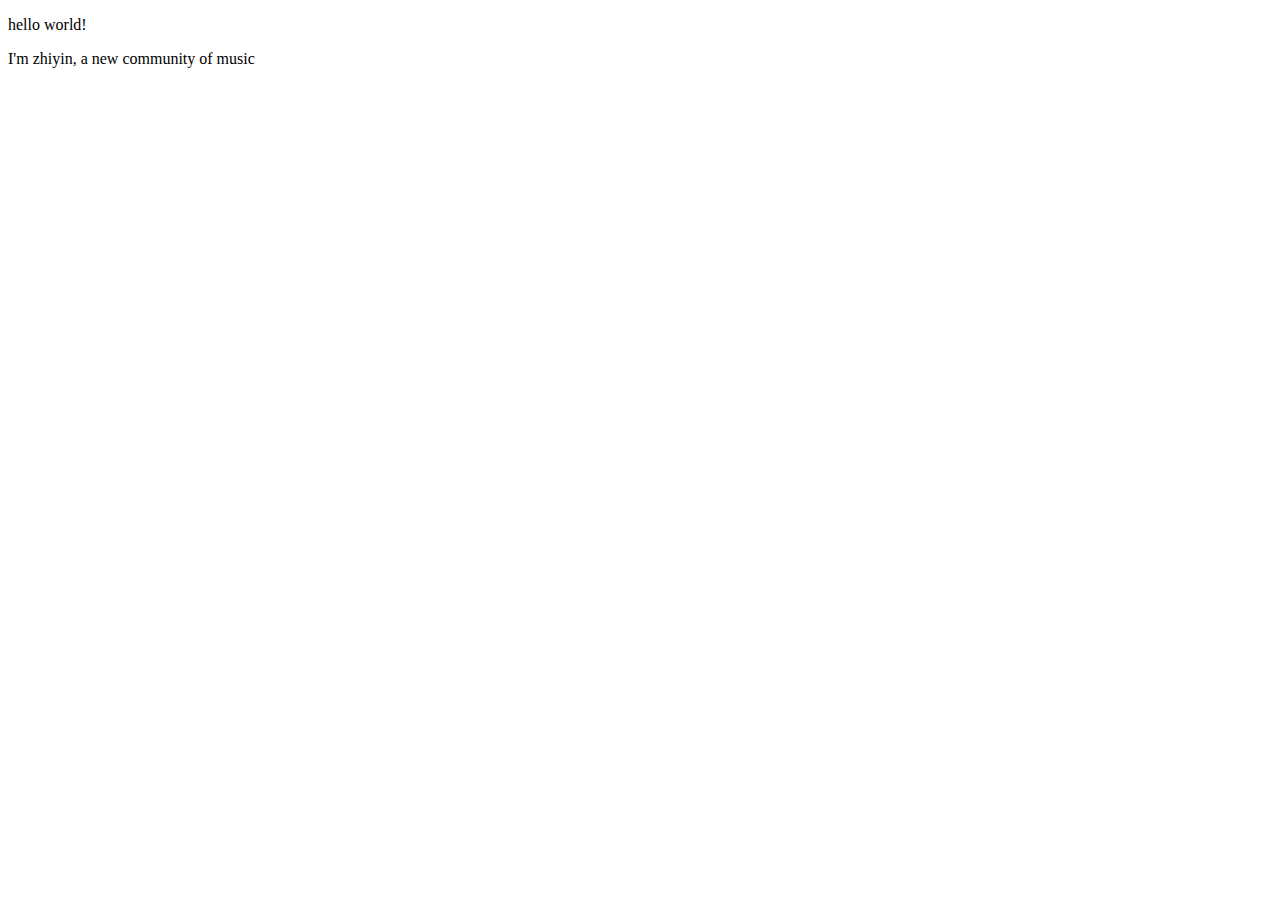
==== index.html @ a1e0e726 "Create index.html" ====
<!DOCTYPE html>
<html lang="en">
<head>
	<meta charset="UTF-8">
	<meta name="viewport" content="width=device-width, initial-scale=1.0">
	<title>Document</title>
</head>
<body>
	<div>
		<p>hello world!</p>
		<p>I'm zhiyin, a new community of music</p>
	</div>
</body>
</html>
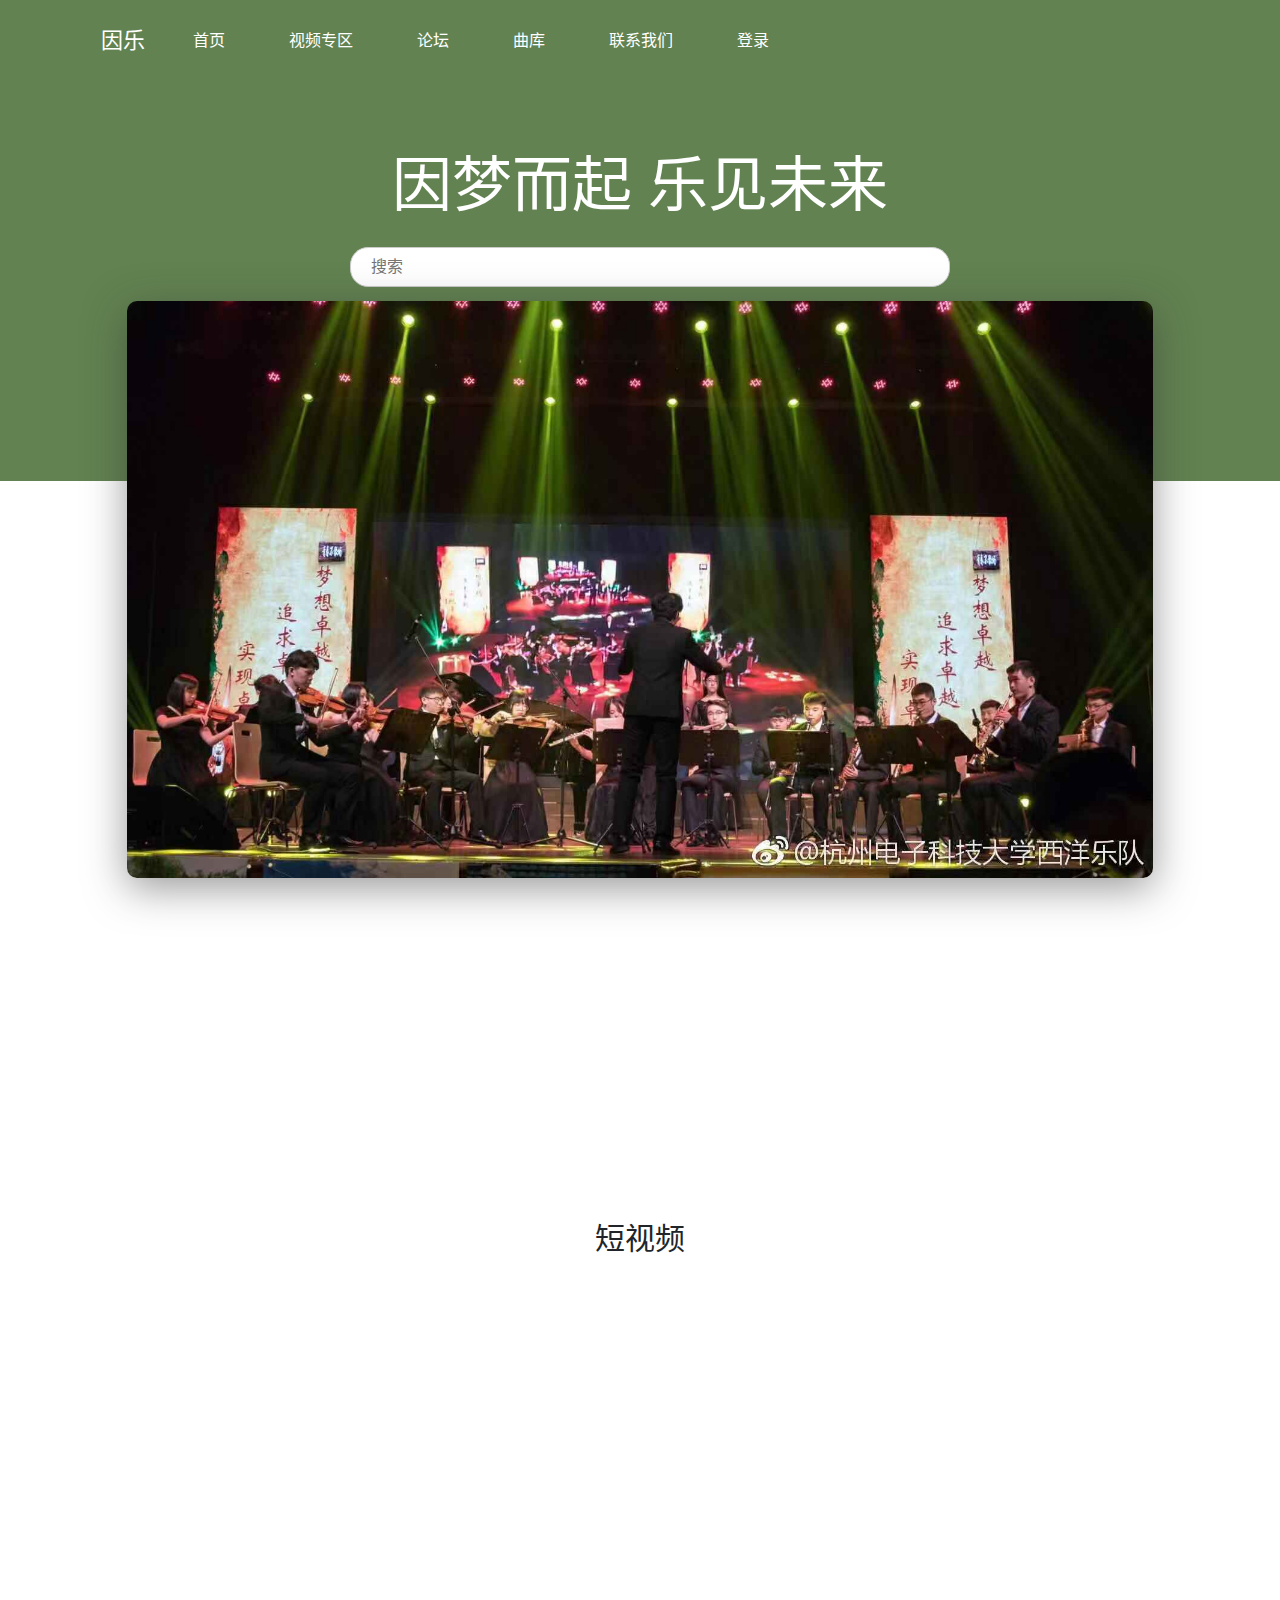
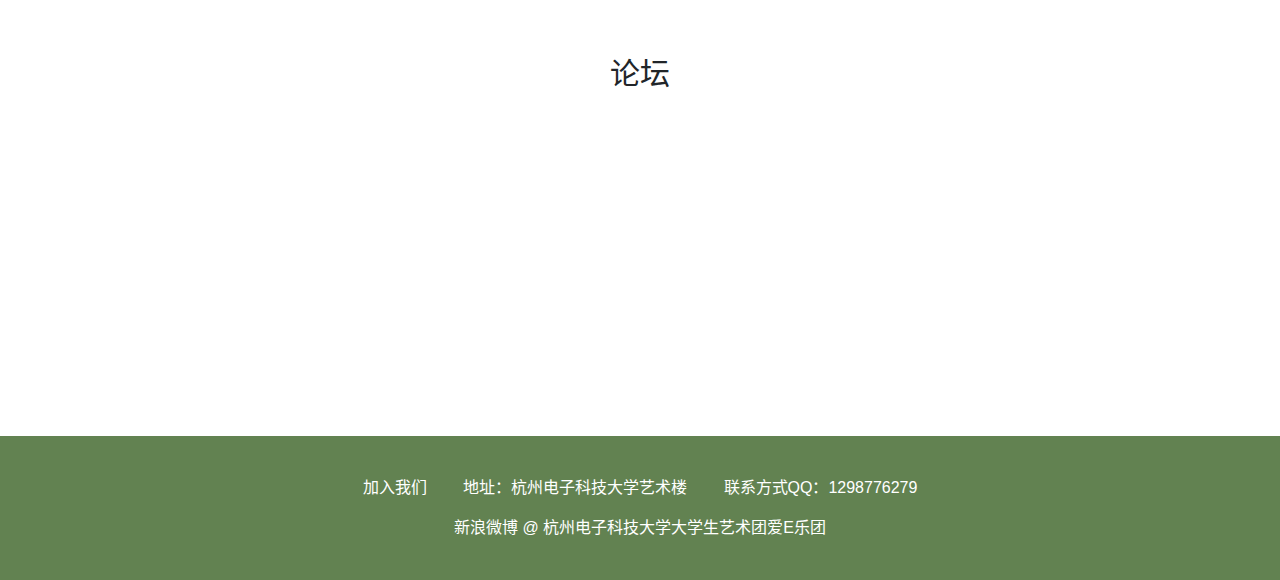
==== commit 8437c6c8: "Update index.html" ====
--- a/index.html
+++ b/index.html
@@ -1,14 +1,286 @@
 <!DOCTYPE html>
-<html lang="en">
+<html lang="zh-CN">
 <head>
-	<meta charset="UTF-8">
-	<meta name="viewport" content="width=device-width, initial-scale=1.0">
-	<title>Document</title>
+    <meta charset="utf-8">
+    <meta http-equiv="X-UA-Compatible" content="IE=edge">
+    <meta name="viewport" content="width=device-width, initial-scale=1">
+    <title>因乐</title>
+    <link href="bootstrap/css/bootstrap.min.css" rel="stylesheet">
+    <link href="css/bl-css.css" rel="stylesheet">
+    <link href="font-awesome/css/font-awesome.min.css" rel="stylesheet">
+    <link href="aos/dist/aos.css" rel="stylesheet">
 </head>
 <body>
-	<div>
-		<p>hello world!</p>
-		<p>I'm zhiyin, a new community of music</p>
-	</div>
+    <div class="bl-header container-fluid">
+        <div class="container">
+            <nav class="navbar navbar-expand-lg navbar-dark bl-nav">
+                <a class="nav-prand" href="index.html">因乐</a>
+                <button class="navbar-toggler" type="button" data-toggle="collapse" data-target="#navbarSupportedContent" aria-controls="navbarSupportedContent" aria-expanded="false" aria-label="Toggle navigation">
+                    <span class="navbar-toggler-icon"></span>
+                </button>
+                <div class="collapse navbar-collapse" id="navbarSupportedContent">
+                    <ul class="navbar-nav mr-auto">
+                        <li class="nav-item active">
+                            <a href="index.html">首页 <span class="sr-only">(current)</span></a>
+                        </li>
+                        <li class="nav-item">
+                            <a href="xiaochangshi_tiqin.html">视频专区</a>
+                        </li>
+                        <li class="nav-item">
+                            <a href="pictures.html">论坛</a>
+                        </li>
+                        <li class="nav-item">
+                            <a href="zhaoxin.html">曲库</a>
+                        </li>
+                        <!-- <li class="nav-item">
+                            <a href="shiwu.html">团内事务</a>
+                        </li> -->
+                        <li class="nav-item">
+                             <a href="connect.html">联系我们</a>
+                        </li>
+                        <li class="nav-item">
+                             <a href="loading.html">登录</a>
+                        </li>
+                    </ul>
+                </div>
+            </nav>
+        </div>
+    </div>
+    <div class="bl-bgclor container-fluid">
+        <div class="bl-banner container">
+            <!-- <p>因梦而起 乐见未来</p> -->
+            <div class="bl-banner container">
+                <p>因梦而起 乐见未来</p>
+                <form action="" class="parent">
+                    <input type="text" class="search" placeholder="搜索">
+                    <!-- <input type="button" name="" id="" class="btn"> -->
+                </form>
+            </div>
+            <div class="jpress-img" data-aos="fade-up"><img src="img/bg.jpg" /></div>
+        </div>
+    </div>
+   <!--  <div class="container bl-card">
+        <h3 class="bl-card-title">关于我们</h3>
+        <div class="row product-box-body">
+            <div class="col-md-6 col-sm-12 product-box-left product-box-image" data-aos="zoom-in">
+                <img class="card-img-left" src="img/img1.jpg" alt="Card image cap" />
+            </div>
+            <div class="col-md-6 col-sm-12 product-box-right product-box-content" data-aos="fade-left">
+                <h3 class="card-title">自我介绍</h3>
+                <p>杭州电子科技大学西洋乐队成立于2012年，隶属于校大学生艺术团，于2019年11月8日正式更名为爱E乐团。自建队以来，在校方领导和团委老师的大力支持和同学们的不断努力下，队伍不断扩大，现有弦乐、木管、铜管等多种乐器，现役队员40多名，已发展成为校艺术团的核心队伍之一。
+                </p>
+            </div>
+        </div> -->
+
+       <!--  <div class="row product-box-body bl-active">
+            <div class="col-md-6 col-sm-12 product-box-left product-box-content" data-aos="fade-left" data-aos-offset="100">
+                <h3 class="card-title">获奖经历</h3>
+                <p>2013年《查尔达什》获浙江省大学生艺术节一等奖</p>
+                <p>2014年《第二圆舞曲》 获省大艺节三等奖</p>
+                <p>2015年《夏》获省大艺节一等奖，《自由探戈》获大艺节二等奖</p>
+                <p>2017年《匈牙利舞曲第六号》获省大艺节一等奖</p>
+                <p>2018年《角鲨》和《骷髅之舞》获省大艺节2项一等奖</p>
+                <p>2020年《萨丽哈》《singsingsing》获得省大艺节2项一等奖</p>
+            </div>
+            <div class="col-md-6 col-sm-12 product-box-right product-box-image" data-aos="zoom-in" data-aos-offset="100">
+                <img class="card-img-left" src="img/img2.jpg" alt="Card image cap" />
+            </div>
+        </div> -->
+
+<!--
+        <h3 class="bl-card-title">关于我们</h3>
+        <div class="row product-box-body">
+            <div class="col-md-6 col-sm-12 product-box-left product-box-image" data-aos="zoom-in">
+                <img class="card-img-left" src="img/img1.jpg" alt="Card image cap" />
+            </div>
+            <div class="col-md-6 col-sm-12 product-box-right product-box-content" data-aos="fade-left">
+                <h3 class="card-title">自我介绍</h3>
+                <p>杭州电子科技大学西洋乐队成立于2012年，隶属于校大学生艺术团，于2019年11月8日正式更名为爱E乐团。自建队以来，在校方领导和团委老师的大力支持和同学们的不断努力下，队伍不断扩大，现有弦乐、木管、铜管等多种乐器，现役队员40多名，已发展成为校艺术团的核心队伍之一。
+                </p>
+            </div>
+        </div>
+        <div class="row product-box-body bl-active">
+            <div class="col-md-6 col-sm-12 product-box-left product-box-content" data-aos="fade-left" data-aos-offset="100">
+                <h3 class="card-title">获奖经历</h3>
+                <p>2013年《查尔达什》获浙江省大学生艺术节一等奖</p>
+                <p>2014年《第二圆舞曲》 获省大艺节三等奖</p>
+                <p>2015年《夏》获省大艺节一等奖，《自由探戈》获大艺节二等奖</p>
+                <p>2017年《匈牙利舞曲第六号》获省大艺节一等奖</p>
+                <p>2018年《角鲨》和《骷髅之舞》获省大艺节2项一等奖</p>
+                <p>2020年《萨丽哈》《singsingsing》获得省大艺节2项一等奖</p>
+            </div>
+            <div class="col-md-6 col-sm-12 product-box-right product-box-image" data-aos="zoom-in" data-aos-offset="100">
+                <img class="card-img-left" src="img/img2.jpg" alt="Card image cap" />
+            </div>
+        </div>
+
+-->
+      
+    </div>
+    <div class="container">
+        <h3 class="bl-card-title">曲库</h3>
+        <div class="card-deck text-center" data-aos="fade-left">
+            <div class="card">
+                <div class="card-img-top"><img src="img/img15new.jpg" alt=""></div>
+                <div class="card-body">
+                    <h3 class="card-title">马六</h3>
+                    <p class="card-text"><small class="text-muted">编曲小能手一号</small></p>
+                </div>
+            </div>
+            <div class="card">
+                <div class="card-img-top"><img src="img/img16new.jpg" alt=""></div>
+                <div class="card-body">
+                    <h3 class="card-title">马六</h3>
+                    <p class="card-text"><small class="text-muted">编曲小能手一号</small></p>
+                </div>
+            </div>
+            <div class="card">
+                <div class="card-img-top"><img src="img/img17.jpg" alt=""></div>
+                <div class="card-body">
+                    <h3 class="card-title">马六</h3>
+                    <p class="card-text"><small class="text-muted">编曲小能手一号</small></p>
+                </div>
+            </div>
+            <div class="card">
+                <div class="card-img-top"><img src="img/img18.jpg" alt=""></div>
+                <div class="card-body">
+                    <h3 class="card-title">马六</h3>
+                    <p class="card-text"><small class="text-muted">编曲小能手一号</small></p>
+                </div>
+            </div>
+        </div>
+    </div>
+
+     <div class="container">
+        <h3 class="bl-card-title">短视频</h3>
+        <div class="card-deck text-center" data-aos="fade-left">
+            <div class="card">
+                <div class="card-img-top"><img src="img/img15new.jpg" alt=""></div>
+                <div class="card-body">
+                    <h3 class="card-title">李睿勋请客</h3>
+                    <p class="card-text"><small class="text-muted">我叫李睿勋</small></p>
+                </div>
+            </div>
+            <div class="card">
+                <div class="card-img-top"><img src="img/img16new.jpg" alt=""></div>
+                <div class="card-body">
+                    <h3 class="card-title">李睿勋拖欠工资</h3>
+                    <p class="card-text"><small class="text-muted">我叫李睿勋</small></p>
+                </div>
+            </div>
+            <div class="card">
+                <div class="card-img-top"><img src="img/img17.jpg" alt=""></div>
+                <div class="card-body">
+                    <h3 class="card-title">请客海底捞</h3>
+                    <p class="card-text"><small class="text-muted">我叫李睿勋</small></p>
+                </div>
+            </div>
+            <div class="card">
+                <div class="card-img-top"><img src="img/img18.jpg" alt=""></div>
+                <div class="card-body">
+                    <h3 class="card-title">吃不到罢工</h3>
+                    <p class="card-text"><small class="text-muted">我叫李睿勋</small></p>
+                </div>
+            </div>
+        </div>
+    </div>
+
+    <div class="container">
+        <h3 class="bl-card-title">论坛</h3>
+        <div class="card-deck text-center" data-aos="fade-left">
+            <div class="card">
+                <div class="card-img-top"><img src="img/img15new.jpg" alt=""></div>
+                <div class="card-body">
+                    <h3 class="card-title">论如何拖欠工资</h3>
+                    <p class="card-text"><small class="text-muted">资本家李睿勋</small></p>
+                </div>
+            </div>
+            <div class="card">
+                <div class="card-img-top"><img src="img/img16new.jpg" alt=""></div>
+                <div class="card-body">
+                    <h3 class="card-title">论如何不请客</h3>
+                    <p class="card-text"><small class="text-muted">资本家李睿勋</small></p>
+                </div>
+            </div>
+            <div class="card">
+                <div class="card-img-top"><img src="img/img17.jpg" alt=""></div>
+                <div class="card-body">
+                    <h3 class="card-title">论如何拖欠工资</h3>
+                    <p class="card-text"><small class="text-muted">资本家李睿勋</small></p>
+                </div>
+            </div>
+            <div class="card">
+                <div class="card-img-top"><img src="img/img18.jpg" alt=""></div>
+                <div class="card-body">
+                    <h3 class="card-title">论如何拖欠工资</h3>
+                    <p class="card-text"><small class="text-muted">资本家李睿勋</small></p>
+                </div>
+            </div>
+        </div>
+    </div>
+   <!--  <div class="container">
+        <h3 class="bl-card-title">队长寄语</h3>
+        <div class="card-deck" data-aos="fade-right">
+            <div class="card">
+                <div class="card-body">
+                    这里的每个人都与音乐有着妙不可言、无法分割的感情。或许为了学业我们曾将他搁置于书房一角但是我们的心却从未从音符的世界离开。到爱E来，和你的老朋友再度携手！
+                </div>
+                <div class="card-body">
+                    <h3 class="card-title">俞智源</h3>
+                    <p class="card-text"><small class="text-muted">20级队长</small></p>
+                </div>
+            </div>
+            <div class="card">
+                <div class="card-body">
+                    爱E的快乐独属于每一个热爱音乐的人，在这里你将提升演奏技术，结交挚友知己，收获美好回忆。加入爱E，与我们一起分享快乐吧！
+                </div>
+                <div class="card-body">
+                    <h3 class="card-title">朱雯新</h3>
+                    <p class="card-text"><small class="text-muted">20级副队长</small></p>
+                </div>
+            </div>
+            <div class="card">
+                <div class="card-body">
+                    成为舒伯特的化身，用四年青春谱写属于自己的第八交响曲
+                </div>
+                <div class="card-body">
+                    <h3 class="card-title">李睿勋</h3>
+                    <p class="card-text"><small class="text-muted">20级小提琴首席</small></p>
+                </div>
+            </div>
+            <div class="card">
+                <div class="card-body">
+                   欢迎大家来到爱E，在这里有排练和演出，也有聚餐和团建。相信对于所有人，通过相互合作创造音乐的感觉是无比快乐的。希望你们在这里练得刻苦，同时玩得开心。
+                </div>
+                <div class="card-body">
+                    <h3 class="card-title">方思乐</h3>
+                    <p class="card-text"><small class="text-muted">20级指挥</small></p>
+                </div>
+            </div>
+        </div>
+    </div> -->
+
+    <div class="bl-footer container-fluid">
+        <div class="container">
+            <ul class="bl-footer-list">
+                <li class="bl-footer-item">
+                    <a href="#">加入我们</a>
+                </li>
+                <li class="bl-footer-item">
+                    <a href="#">地址：杭州电子科技大学艺术楼</a>
+                </li>
+                <li class="bl-footer-item">
+                    <a href="#">联系方式QQ：1298776279</a>
+                </li>
+            </ul>
+            <div class="copyright">新浪微博 @ 杭州电子科技大学大学生艺术团爱E乐团</div>
+        </div>
+    </div>
+<script src="jquery/jquery.min.js"></script>
+<script src="bootstrap/js/bootstrap.min.js"></script>
+<script src="aos/dist/aos.js"></script>
+<script>
+    AOS. init();
+</script >
 </body>
 </html>--- a/css/bl-css.css
+++ b/css/bl-css.css
@@ -0,0 +1,617 @@
+.bl-bgclor{
+    background-color: #628251;
+}
+.bl-bgcolor-secondary{
+    background-color: #628251;
+}
+.bl-color{
+    color: #628251;
+}
+.bl-text-secondary{
+    color:#999;
+}
+.bl-border-none{
+    border:none;
+}
+.bl-light-color{
+    color:#fff;
+}
+.bl-banner{
+    height: 500px;
+    position: relative;
+    margin-bottom:0;
+}
+.bl-banner p{
+    text-align: center;
+    color: #fff;
+    font-size:60px;
+    padding-top:60px;
+}
+.jpress-img{
+    position: absolute;
+    left:5%;
+    top:220px;
+    text-align: center;
+    width: 90%;
+    border-radius: 10px;
+    -webkit-border-radius: 10px;
+    -moz-border-radius: 10px;
+    box-shadow:0 10px 40px rgba(51,51,51,0.5);
+    -webkit-box-shadow:0 10px 40px rgba(51,51,51,0.5);
+    -moz-box-shadow:0 10px 40px rgba(51,51,51,0.5);
+}
+
+.jpress-img img{
+    max-width: 100%;
+    border-radius: 10px;
+}
+
+.Form{
+    float: right;
+    width: 50%
+    text-align:justify;  
+    text-align-last:justify;
+    display:inline-block;
+}
+
+.jpress-img2{
+     position: absolute;
+    left:25%;
+    top:220px;
+    text-align: center;
+    width: 50%;
+    border-radius: 10px;
+    -webkit-border-radius: 10px;
+    -moz-border-radius: 10px;
+    box-shadow:0 10px 40px rgba(51,51,51,0.5);
+    -webkit-box-shadow:0 10px 40px rgba(51,51,51,0.5);
+    -moz-box-shadow:0 10px 40px rgba(51,51,51,0.5);
+}
+.jpress-img2 img{
+    max-width: 100%;
+    border-radius: 10px;
+}
+
+.bl-img-size{
+    width: 24px;
+    height: 24px;
+}
+.bl-portrait-size{
+    width: 64px;
+    height: 64px;
+}
+
+.bl-product-img{
+    height: 300px;
+    background-color:#f9f9f9;
+}
+.bl-circle{
+    width: 100px;
+    height: 100px;
+    border: 2px solid #0050B3;
+    border-radius: 50%;
+    -moz-border-radius: 50%;
+    -webkit-border-radius: 50%;
+    line-height: 100px;
+}
+.bl-md-size{
+    font-size:16px;
+}
+/*artical list*/
+.list-content{
+    padding:2rem 0;
+}
+.bl-list-card{
+    padding:1.5rem 0;
+    border-bottom:1px solid #dee2e6;
+}
+.bl-label{
+    margin:1rem 0 0.5rem 0;
+}
+.bl-label .bl-label-item,.bl-tag .bl-tag-item{
+    display: inline;
+    padding:0 1rem 0 0;
+    color:#999;
+}
+.bl-label-item img{
+    border:1px solid #eee;
+}
+.bl-label-item span{
+    color:#154fa1;
+    margin:0 0 0 0.5rem;
+}
+.bl-list-card .bl-content-title a{
+    color:#333;
+}
+.bl-list-card .bl-content-title a:hover{
+    color:#0050B3;
+}
+.bl-list-card a:hover{
+    text-decoration: none;
+}
+.bl-card-image{
+    overflow: hidden;
+    border:1px solid #eee;
+    height: 14rem;
+    margin:0;
+    padding:0;
+    line-height: 13rem;
+}
+.bl-card-image img{
+    width: 100%;
+    max-width: 100%;
+    min-height: 100%;
+    transition:0.4s ease-out;
+    -webkit-transition:0.4s ease-out;
+    -moz-transition:0.4s ease-out;
+    -o-transition:0.4s ease-out;
+}
+.bl-card-image img:hover{
+    transform: scale(1.1, 1.1);
+    -webkit-transform: scale(1.1, 1.1);
+    -o-transform: scale(1.1, 1.1);
+    -moz-transform: scale(1.1, 1.1);
+}
+/*page*/
+.pagination .page-item.active .page-link{
+    background-color:#154fa1;
+    border-color:#154fa1;
+    color:#fff;
+}
+.pagination .page-item .page-link{
+    color:#154fa1;
+}
+.pagination{
+    margin:5rem 0 0 0;
+}
+.pagination li.disabled .page-link{
+    background-color: #eee;
+    color:#999;
+}
+.pagination li.disabled{
+    cursor: not-allowed;
+}
+
+/*comment panel*/
+.comment-panel{
+    padding-bottom:0.5rem;
+    margin-top:2rem;
+    border-bottom:1px solid #dee2e6;
+    position: relative;
+}
+.bl-comment-form button{
+    float: right;
+    background-color: #154fa1;
+    color:#fff;
+    padding:0.5rem 1rem;
+    border:1px solid #154fa1;
+    border-radius: 2px;
+}
+.comment-panel .comment-panel-portrait{
+    position: absolute;
+    top:0;
+    left:0;
+    border:1px solid #eee;
+    border-radius: 50%;
+    overflow: hidden;
+    width: 3rem;
+    height: 3rem;
+}
+.comment-panel-portrait img{
+    max-width: 100%;
+}
+.comment-panel-content-item span{
+    color:#666;
+    margin:0 1rem 0 0;
+}
+.comment-panel-content p{
+    font-size:16px;
+    margin:0.5rem 0 0 0;
+}
+.comment-panel .bl-reply{
+    text-align: right;
+    color:#154fa1;
+}
+.comment-panel .comment-panel-content{
+    padding:0 0 0 4rem;
+    width: 100%;
+}
+.comment-panel .comment-panel-content .comment-panel-content-item div{
+    display: inline;
+    padding:0 1rem 0 0;
+}
+.comment-panel .comment-panel-secondary{
+    border:1px solid #e5e5e5;
+    padding:0.5rem 1rem;
+    margin:1rem 0;
+    background-color: #fffffb;
+}
+.comment-panel-secondary span{
+    color:#17a2b8;
+}
+/*recommend aritical*/
+.recommend-panel-top{
+    height: 10rem;
+    overflow: hidden;
+    line-height: 10rem;
+}
+.recommend-panel-top img,.card-right-body img{
+    width: 100%;
+    max-width: 100%;
+    min-height: 100%;
+    transition:0.4s ease-out;
+    -webkit-transition:0.4s ease-out;
+    -moz-transition:0.4s ease-out;
+    -o-transition:0.4s ease-out;
+}
+.card-right-body a{
+    display: block;
+    text-decoration: none;
+}
+.recommend-panel-top img:hover,.card-right-body img:hover{
+    transform: scale(1.1, 1.1);
+    -webkit-transform: scale(1.1, 1.1);
+    -o-transform: scale(1.1, 1.1);
+    -moz-transform: scale(1.1, 1.1);
+}
+.recommend-panel,.comment{
+    padding:1.5rem 0 0 0;
+}
+.recommend-panel-bottom{
+    padding:0.5rem;
+}
+.bl-panel a{
+    display: block;
+    font-size:14px;
+    color: #333;
+}
+.bl-panel a:hover{
+    text-decoration: none;
+
+}
+@media (min-width: 576px){
+    .bl-panel{
+        max-width: 30%;
+    }
+}
+/*right-card*/
+.card-right{
+    padding:1rem;
+}
+.card-right .card-right-body p{
+    margin:0.5rem 0 1rem 0;
+    color:#666;
+    line-height: 1.2rem;
+    font-size:14px;
+}
+.card-right-body div{
+    border:1px solid #eee;
+    overflow: hidden;
+    height: 5rem;
+}
+.card-right-body div img{
+    width: 100%;
+}
+/*index advantage*/
+.bl-card{
+    padding:0;
+}
+
+.bl-title{
+    margin:2rem 0 1rem 0;
+    border-left:2px solid #0050B3;
+    padding:0 0 0 1rem;
+    color:#333;
+}
+.bl-card-title{
+    margin:6rem 0 2rem 0;
+    text-align: center;
+    font-size:30px;
+}
+.bl-card-body{
+    border:none;
+}
+.bl-card-body .card-body-item{
+    border:none;
+    text-align: center;
+    padding:1rem 0 0 0;
+}
+.bl-card-body .item-icon{
+    margin:0 auto;
+    width: 100px;
+    height: 100px;
+    border: 2px solid #0050B3;
+    border-radius: 50%;
+    -moz-border-radius: 50%;
+    -webkit-border-radius: 50%;
+    color:#0050B3;
+    line-height: 100px;
+}
+.card-img-top{
+    height: 10rem;/*已修改*/
+    overflow: hidden;
+}
+.card-img-top img{
+    width: 100%;
+    max-width: 100%;
+    min-height: 100%;
+}
+/*product box*/
+
+.product-box-body{
+    margin:2rem 0;
+}
+.product-box-body .product-box-image{
+    vertical-align: middle;
+    overflow: hidden;
+}
+.card-img-left{
+    max-width: 100%;
+}
+.product-box-body .product-box-content{
+    padding:7rem 0 0 2.5rem;
+}
+.product-box-content p{
+    color:#666;
+}
+@media(max-width: 576px) {
+    .card-title{
+        text-align: center;
+    }
+    .product-box-body .product-box-content{
+        padding:1rem;
+    }
+    .product-box-body{
+        border:dashed #ccc;
+        border-width: 0 0 1px 0;
+    }
+    .jpress-img{
+        width: 100%;
+        left: 0;
+    }
+    .bl-list-card{
+        padding:1rem;
+    }
+}
+@media(min-width: 576px){
+    .recommend-panel-top{
+        height: 5rem;
+        line-height: 5rem;
+    }
+}
+@media(max-width: 768px) {
+    .card-title{
+        text-align: center;
+    }
+    .product-box-body .product-box-content{
+        padding:1rem;
+    }
+    .product-box-body{
+        border:dashed #ccc;
+        border-width: 0 0 1px 0;
+    }
+    .card-right{
+        display: none;
+    }
+
+}
+@media(min-width: 768px) {
+    .bl-banner{
+        height: 400px;
+        margin-bottom:13rem;
+    }
+}
+@media(min-width: 992px) {
+    .bl-card{
+        padding:6rem 0 0 0;
+    }
+    .bl-banner{
+        margin-bottom:14rem;
+    }
+    .recommend-panel-top{
+        height: 7rem;
+        line-height: 7rem;
+    }
+    .card-right-body div{
+        height: 8rem;
+    }
+}
+@media(max-width: 768px) {
+    .bl-card{
+        padding:1rem;
+    }
+}
+@media(min-width: 1200px) {
+    .bl-banner {
+        margin-bottom: 19rem;
+    }
+}
+/*footer*/
+.bl-footer{
+    padding:2.5rem;
+    margin:2.5rem 0 0 0;
+    background-color:#628251;
+}
+.bl-footer a,.bl-footer .copyright{
+    color:#fff;
+}
+.bl-footer .copyright{
+    text-align: center;
+}
+.bl-footer .bl-footer-list{
+    text-align: center;
+    padding:0;
+}
+.bl-footer-list .bl-footer-item{
+    display: inline-block;
+    padding:0 1rem;
+}
+/*header*/
+.bl-header{
+    background-color: #628251;
+    padding:1rem 0;
+}
+.icon-item a{
+    display: inline-block;
+    padding:1rem 2rem;
+    color:#cedced;
+}
+
+.icon-item a:hover{
+    color:#fff;
+}
+.bl-nav-color{
+    color:#cedced;
+}
+a.nav-prand{
+    margin:0 1rem 0 0;
+    font-size:22px;
+    color:#fff;
+}
+a.nav-prand:hover{
+    text-decoration: none;
+}
+.bl-nav .nav-item.active a{
+    color:#fff;
+}
+.bl-nav .nav-item a{
+    padding:0 2rem;
+    color:#fff;
+}
+.bl-nav .nav-item a:hover{
+     color:#fff;
+     text-decoration: none;
+ }
+/*about*/
+.bl-cloumn-nav{
+    padding:1.5rem 0;
+    margin:0 2.5rem 0 0;
+    border-right:1px solid #dfdfdf;
+}
+.bl-cloumn-nav .bl-cloumn-nav-item{
+    padding:1rem;
+    color:#333;
+}
+.bl-cloumn-nav .bl-cloumn-nav-item.active{
+    background-color:#0050B3 ;
+    color:#fff;
+    border-top-left-radius: .25rem!important;
+    border-bottom-left-radius: .25rem!important;
+}
+.bl-about-banner{
+    height: 180px;
+    overflow: hidden;
+    text-align: center;
+    color: #fff;
+    font-size:30px;
+    line-height: 180px;
+}
+.bl-title-center{
+    text-align: center;
+    padding:2.5rem 0 0 0;
+}
+.bl-title-left{
+    padding:2.5rem 0 0 0;
+}
+.bl-container{
+    min-height: 100vh;
+}
+@media (max-width: 768px) {
+    .bl-cloumn-nav{
+        border:none;
+    }
+    .bl-cloumn-nav .bl-cloumn-nav-item{
+        float: left;
+        border-bottom:1px solid #dfdfdf;
+        padding-bottom:1rem;
+    }
+    .bl-cloumn-nav .bl-cloumn-nav-item.active{
+        border-top-left-radius: .25rem!important;
+        border-top-right-radius: .25rem!important;
+        border-bottom-left-radius: 0!important;
+    }
+}
+/*artical*/
+.bl-artical-title{
+    margin:3rem 0 0 0;
+}
+.bl-artical h1,.bl-artical h2,.bl-artical h3,.bl-artical h4,.bl-artical h5{
+    padding:1.5rem 0 0.5rem 0;
+}
+.bl-artical h1{
+    font-size:2rem;
+    color:#c7254e;
+}
+.bl-artical h2{
+    font-size:1.75rem;
+}
+.bl-artical h3{
+    font-size:1.5rem;
+}
+.bl-artical h4{
+    font-size:1.25rem;
+}
+.bl-artical h5{
+    font-size:1rem;
+}
+.bl-artical{
+    padding:2.5rem 0 2.5rem 0;
+}
+.bl-artical blockquote{
+    padding:1rem 1rem 1rem 2rem;
+    border-left:4px solid #dfdfdf;
+    background-color: #f3f3f3;
+    /*font-style: italic;*/
+    font-weight: bold;
+}
+.bl-artical blockquote span{
+    font-size:36px
+}
+.bl-artical p img{
+    vertical-align: middle;
+    width: 100%;
+    max-width: 100%;
+    height: auto;
+}
+.bl-artical p{
+    padding:0.5rem 0 0.5rem 0;
+    line-height: 1.8rem;
+}
+.bl-content-info{
+    color:#999;
+}
+
+
+.bl-container-search {
+height: 70px;
+width: 800px;
+margin: 100px auto 0 auto;
+}
+.parent {
+position: relative;
+/*text-align: center;
+width: 100%;*/
+}
+.search {
+width: 600px;
+height: 40px;
+border-radius: 18px;
+outline: none;
+border: 1px solid #ccc;
+padding-left: 20px;
+position: relative ;
+left: 250px;
+}
+/*.btn {
+height: 35px;
+width: 35px;
+position: absolute;
+background: url("images/topbar.png") no-repeat -2px -99px;
+top: 6px;
+left: 285px;
+border: none;
+outline: none;
+cursor: pointer;
+}*/
+/*animation*/
+
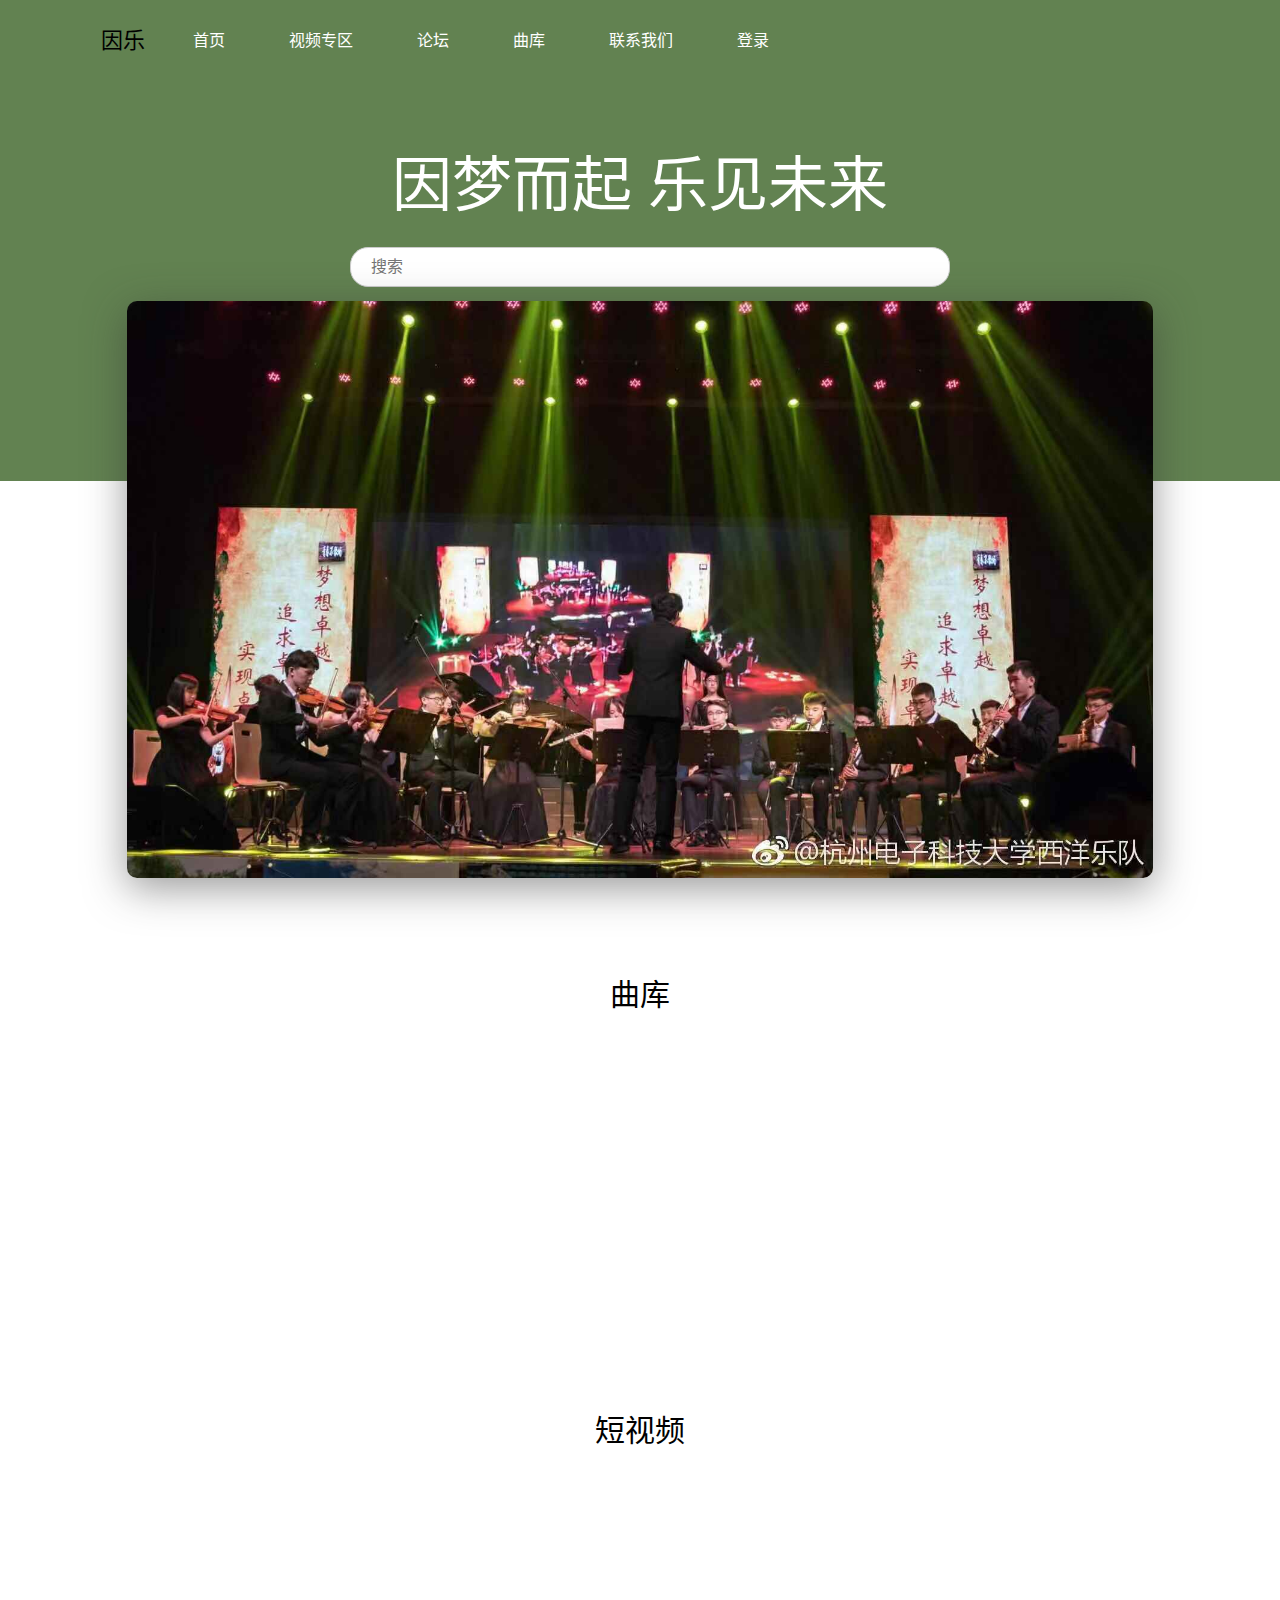
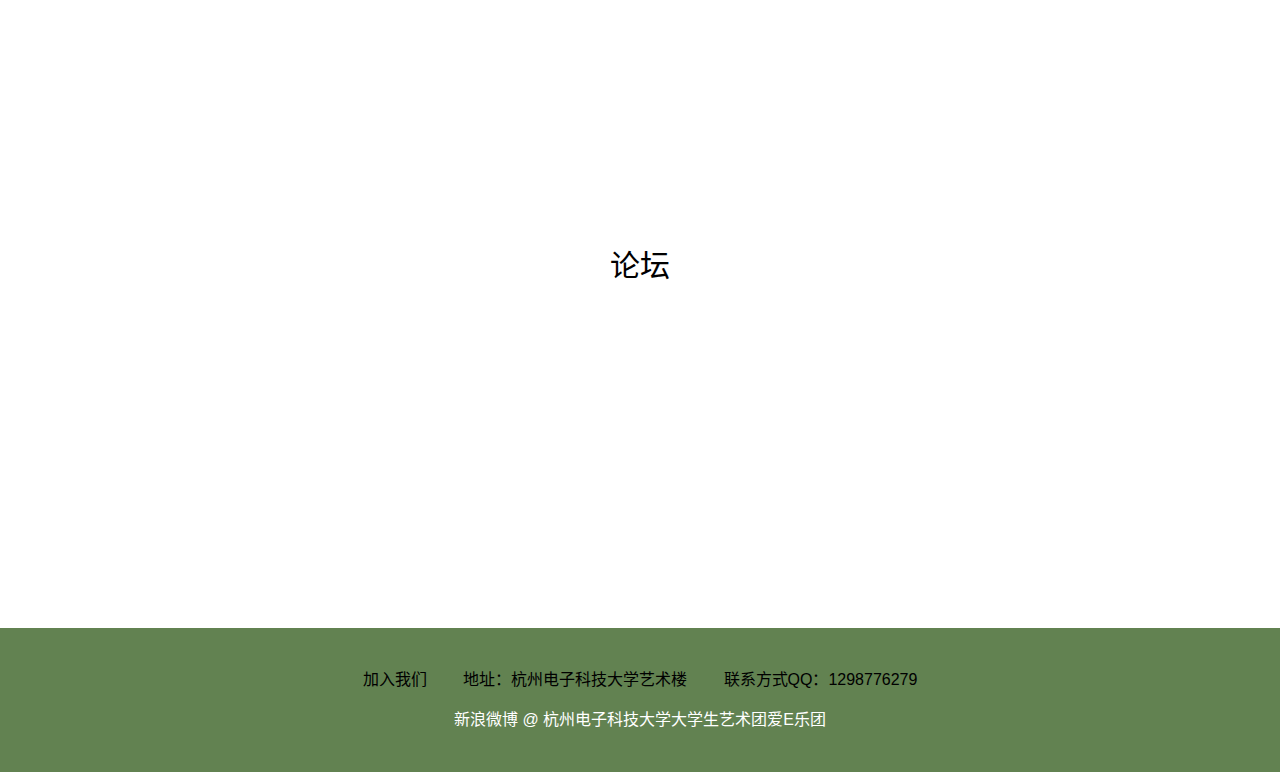
==== commit f071d4a2: "Update index.html" ====
--- a/index.html
+++ b/index.html
@@ -9,6 +9,13 @@
     <link href="css/bl-css.css" rel="stylesheet">
     <link href="font-awesome/css/font-awesome.min.css" rel="stylesheet">
     <link href="aos/dist/aos.css" rel="stylesheet">
+    <style>
+a:link {color:#000000;}     
+/*a:visited {color:#00FF00;}*/ 
+/*a:hover {color:#FF00FF;}*/  
+/*a:active {color:#0000FF;}  */
+
+</style>
 </head>
 <body>
     <div class="bl-header container-fluid">
@@ -24,22 +31,22 @@
                             <a href="index.html">首页 <span class="sr-only">(current)</span></a>
                         </li>
                         <li class="nav-item">
-                            <a href="xiaochangshi_tiqin.html">视频专区</a>
-                        </li>
-                        <li class="nav-item">
-                            <a href="pictures.html">论坛</a>
-                        </li>
-                        <li class="nav-item">
-                            <a href="zhaoxin.html">曲库</a>
+                            <a href="helloworld.html">视频专区</a>
+                        </li>
+                        <li class="nav-item">
+                            <a href="helloworld.html">论坛</a>
+                        </li>
+                        <li class="nav-item">
+                            <a href="helloworld.html">曲库</a>
                         </li>
                         <!-- <li class="nav-item">
                             <a href="shiwu.html">团内事务</a>
                         </li> -->
                         <li class="nav-item">
-                             <a href="connect.html">联系我们</a>
-                        </li>
-                        <li class="nav-item">
-                             <a href="loading.html">登录</a>
+                             <a href="helloworld.html">联系我们</a>
+                        </li>
+                        <li class="nav-item">
+                             <a href="helloworld.html">登录</a>
                         </li>
                     </ul>
                 </div>
@@ -59,7 +66,7 @@
             <div class="jpress-img" data-aos="fade-up"><img src="img/bg.jpg" /></div>
         </div>
     </div>
-   <!--  <div class="container bl-card">
+    <!-- <div class="container bl-card">
         <h3 class="bl-card-title">关于我们</h3>
         <div class="row product-box-body">
             <div class="col-md-6 col-sm-12 product-box-left product-box-image" data-aos="zoom-in">
@@ -117,103 +124,103 @@
 -->
       
     </div>
+    <div class="container bl-card">
+        <h3 class="bl-card-title"><a href="helloworld.html">曲库</a></h3>
+        <div class="card-deck text-center" data-aos="fade-left">
+            <div class="card">
+                <div class="card-img-top"><img src="img/tidai.png" alt=""></div>
+                <div class="card-body">
+                    <h3 class="card-title"><a href="helloworld.html">马六</a></h3>
+                    <p class="card-text"><small class="text-muted"><a href="helloworld.html">编曲小能手一号</a></small></p>
+                </div>
+            </div>
+            <div class="card">
+                <div class="card-img-top"><img src="img/tidai.png" alt=""></div>
+                <div class="card-body">
+                    <h3 class="card-title"><a href="helloworld.html">马六</a></h3>
+                    <p class="card-text"><small class="text-muted"><a href="helloworld.html">编曲小能手一号</a></small></p>
+                </div>
+            </div>
+            <div class="card">
+                <div class="card-img-top"><img src="img/tidai.png" alt=""></div>
+                <div class="card-body">
+                    <h3 class="card-title"><a href="helloworld.html">马六</a></h3>
+                    <p class="card-text"><small class="text-muted"><a href="helloworld.html">编曲小能手一号</a></small></p>
+                </div>
+            </div>
+            <div class="card">
+                <div class="card-img-top"><img src="img/tidai.png" alt=""></div>
+                <div class="card-body">
+                    <h3 class="card-title"><a href="helloworld.html">马六</a></h3>
+                    <p class="card-text"><small class="text-muted"><a href="helloworld.html">编曲小能手一号</a></small></p>
+                </div>
+            </div>
+        </div>
+    </div>
+
+     <div class="container">
+        <h3 class="bl-card-title"><a href="helloworld.html">短视频</a></h3>
+        <div class="card-deck text-center" data-aos="fade-left">
+            <div class="card">
+                <div class="card-img-top"><img src="img/tidai.png" alt=""></div>
+                <div class="card-body">
+                    <h3 class="card-title"><a href="helloworld.html">因乐</a></h3>
+                    <p class="card-text"><small class="text-muted"><a href="helloworld.html">我叫李睿勋</a></small></p>
+                </div>
+            </div>
+            <div class="card">
+                <div class="card-img-top"><img src="img/tidai.png" alt=""></div>
+                <div class="card-body">
+                    <h3 class="card-title"><a href="helloworld.html">因乐</a></h3>
+                    <p class="card-text"><small class="text-muted"><a href="helloworld.html">我叫李睿勋</a></small></p>
+                </div>
+            </div>
+            <div class="card">
+                <div class="card-img-top"><img src="img/tidai.png" alt=""></div>
+                <div class="card-body">
+                    <h3 class="card-title"><a href="helloworld.html">因乐</a></h3>
+                    <p class="card-text"><small class="text-muted"><a href="helloworld.html">我叫李睿勋</a></small></p>
+                </div>
+            </div>
+            <div class="card">
+                <div class="card-img-top"><img src="img/tidai.png" alt=""></div>
+                <div class="card-body">
+                    <h3 class="card-title"><a href="helloworld.html">因乐</a></h3>
+                    <p class="card-text"><small class="text-muted"><a href="helloworld.html">我叫李睿勋</a></small></p>
+                </div>
+            </div>
+        </div>
+    </div>
+
     <div class="container">
-        <h3 class="bl-card-title">曲库</h3>
+        <h3 class="bl-card-title"><a href="helloworld.html">论坛</a></h3>
         <div class="card-deck text-center" data-aos="fade-left">
             <div class="card">
-                <div class="card-img-top"><img src="img/img15new.jpg" alt=""></div>
-                <div class="card-body">
-                    <h3 class="card-title">马六</h3>
-                    <p class="card-text"><small class="text-muted">编曲小能手一号</small></p>
-                </div>
-            </div>
-            <div class="card">
-                <div class="card-img-top"><img src="img/img16new.jpg" alt=""></div>
-                <div class="card-body">
-                    <h3 class="card-title">马六</h3>
-                    <p class="card-text"><small class="text-muted">编曲小能手一号</small></p>
-                </div>
-            </div>
-            <div class="card">
-                <div class="card-img-top"><img src="img/img17.jpg" alt=""></div>
-                <div class="card-body">
-                    <h3 class="card-title">马六</h3>
-                    <p class="card-text"><small class="text-muted">编曲小能手一号</small></p>
-                </div>
-            </div>
-            <div class="card">
-                <div class="card-img-top"><img src="img/img18.jpg" alt=""></div>
-                <div class="card-body">
-                    <h3 class="card-title">马六</h3>
-                    <p class="card-text"><small class="text-muted">编曲小能手一号</small></p>
-                </div>
-            </div>
-        </div>
-    </div>
-
-     <div class="container">
-        <h3 class="bl-card-title">短视频</h3>
-        <div class="card-deck text-center" data-aos="fade-left">
-            <div class="card">
-                <div class="card-img-top"><img src="img/img15new.jpg" alt=""></div>
-                <div class="card-body">
-                    <h3 class="card-title">李睿勋请客</h3>
-                    <p class="card-text"><small class="text-muted">我叫李睿勋</small></p>
-                </div>
-            </div>
-            <div class="card">
-                <div class="card-img-top"><img src="img/img16new.jpg" alt=""></div>
-                <div class="card-body">
-                    <h3 class="card-title">李睿勋拖欠工资</h3>
-                    <p class="card-text"><small class="text-muted">我叫李睿勋</small></p>
-                </div>
-            </div>
-            <div class="card">
-                <div class="card-img-top"><img src="img/img17.jpg" alt=""></div>
-                <div class="card-body">
-                    <h3 class="card-title">请客海底捞</h3>
-                    <p class="card-text"><small class="text-muted">我叫李睿勋</small></p>
-                </div>
-            </div>
-            <div class="card">
-                <div class="card-img-top"><img src="img/img18.jpg" alt=""></div>
-                <div class="card-body">
-                    <h3 class="card-title">吃不到罢工</h3>
-                    <p class="card-text"><small class="text-muted">我叫李睿勋</small></p>
-                </div>
-            </div>
-        </div>
-    </div>
-
-    <div class="container">
-        <h3 class="bl-card-title">论坛</h3>
-        <div class="card-deck text-center" data-aos="fade-left">
-            <div class="card">
-                <div class="card-img-top"><img src="img/img15new.jpg" alt=""></div>
-                <div class="card-body">
-                    <h3 class="card-title">论如何拖欠工资</h3>
-                    <p class="card-text"><small class="text-muted">资本家李睿勋</small></p>
-                </div>
-            </div>
-            <div class="card">
-                <div class="card-img-top"><img src="img/img16new.jpg" alt=""></div>
-                <div class="card-body">
-                    <h3 class="card-title">论如何不请客</h3>
-                    <p class="card-text"><small class="text-muted">资本家李睿勋</small></p>
-                </div>
-            </div>
-            <div class="card">
-                <div class="card-img-top"><img src="img/img17.jpg" alt=""></div>
-                <div class="card-body">
-                    <h3 class="card-title">论如何拖欠工资</h3>
-                    <p class="card-text"><small class="text-muted">资本家李睿勋</small></p>
-                </div>
-            </div>
-            <div class="card">
-                <div class="card-img-top"><img src="img/img18.jpg" alt=""></div>
-                <div class="card-body">
-                    <h3 class="card-title">论如何拖欠工资</h3>
-                    <p class="card-text"><small class="text-muted">资本家李睿勋</small></p>
+                <div class="card-img-top"><img src="img/tidai.png" alt=""></div>
+                <div class="card-body">
+                    <h3 class="card-title"><a href="helloworld.html">因乐</a></h3>
+                    <p class="card-text"><small class="text-muted"><a href="helloworld.html">我叫李睿勋</a></small></p>
+                </div>
+            </div>
+            <div class="card">
+                <div class="card-img-top"><img src="img/tidai.png" alt=""></div>
+                <div class="card-body">
+                    <h3 class="card-title"><a href="helloworld.html">因乐</a></h3>
+                    <p class="card-text"><small class="text-muted"><a href="helloworld.html">我叫李睿勋</a></small></p>
+                </div>
+            </div>
+            <div class="card">
+                <div class="card-img-top"><img src="img/tidai.png" alt=""></div>
+                <div class="card-body">
+                    <h3 class="card-title"><a href="helloworld.html">因乐</a></h3>
+                    <p class="card-text"><small class="text-muted"><a href="helloworld.html">我叫李睿勋</a></small></p>
+                </div>
+            </div>
+            <div class="card">
+                <div class="card-img-top"><img src="img/tidai.png" alt=""></div>
+                <div class="card-body">
+                    <h3 class="card-title"><a href="helloworld.html">因乐</a></h3>
+                    <p class="card-text"><small class="text-muted"><a href="helloworld.html">我叫李睿勋</a></small></p>
                 </div>
             </div>
         </div>
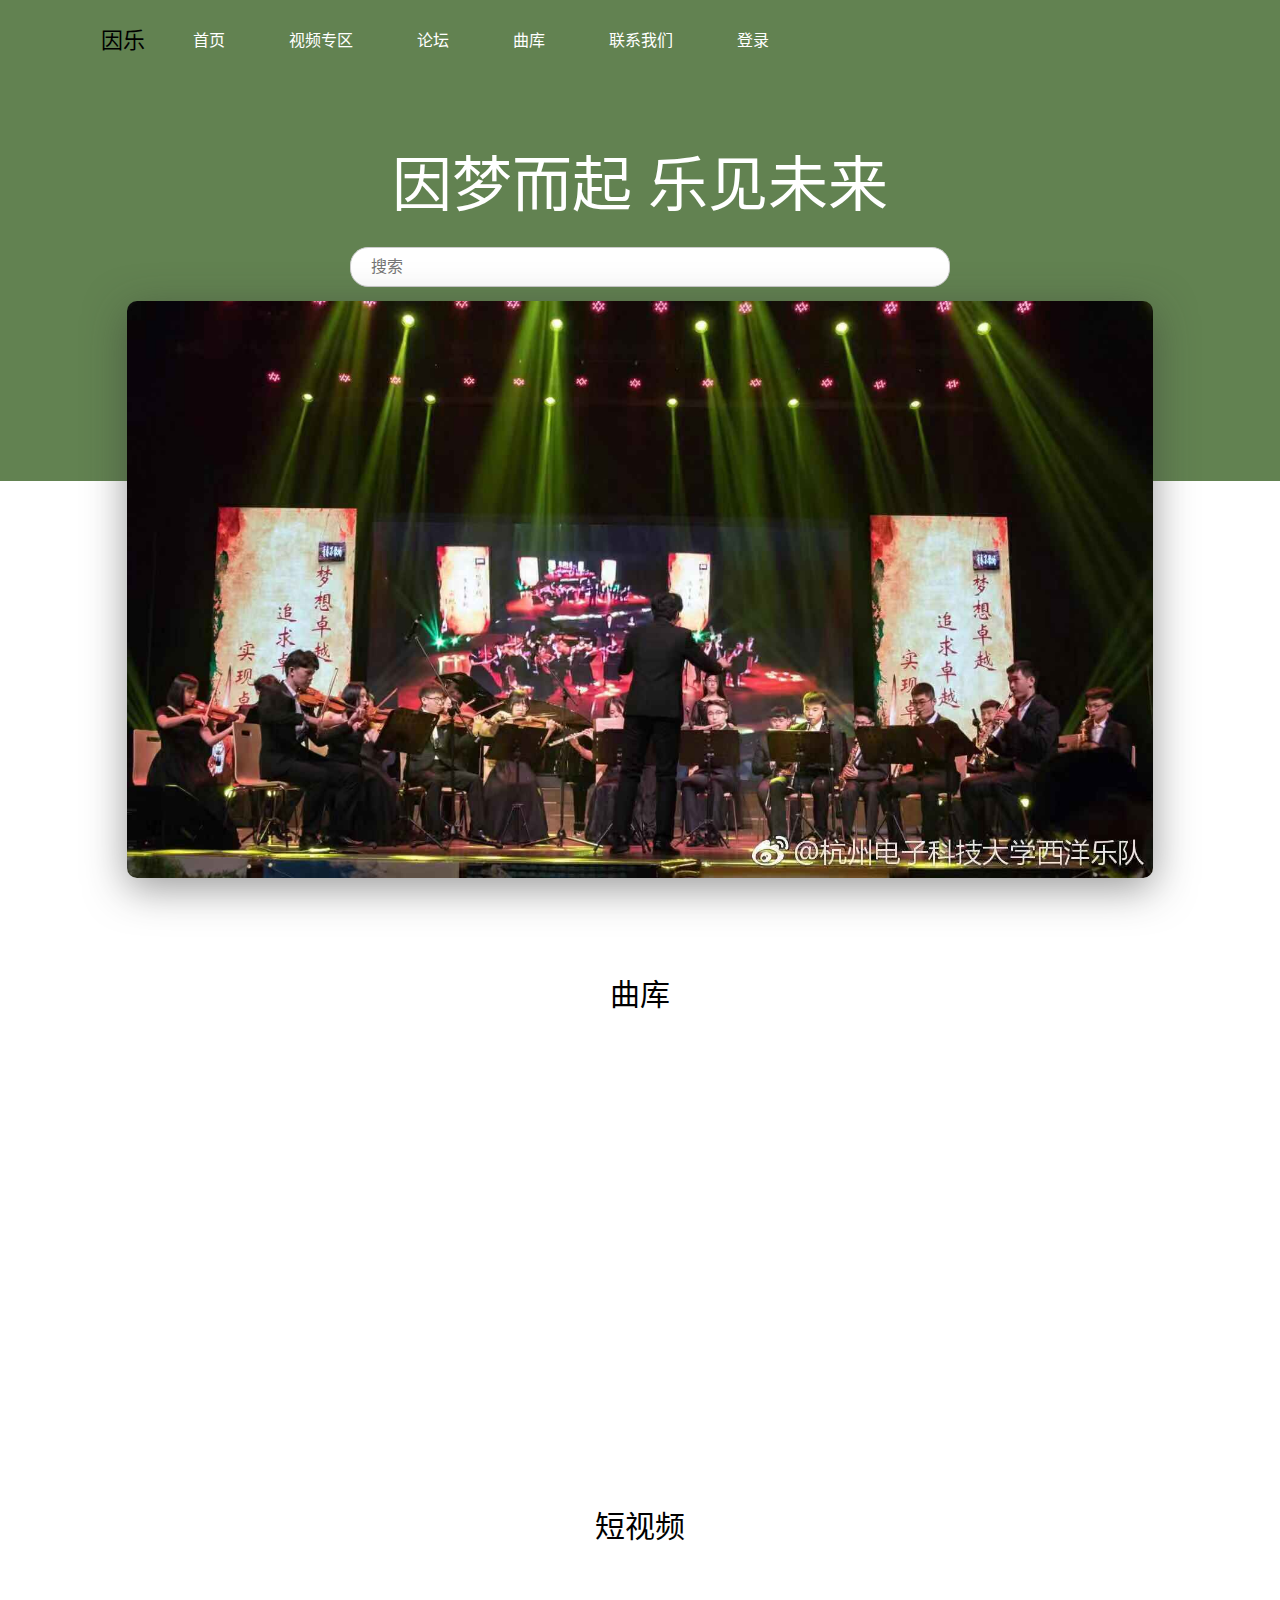
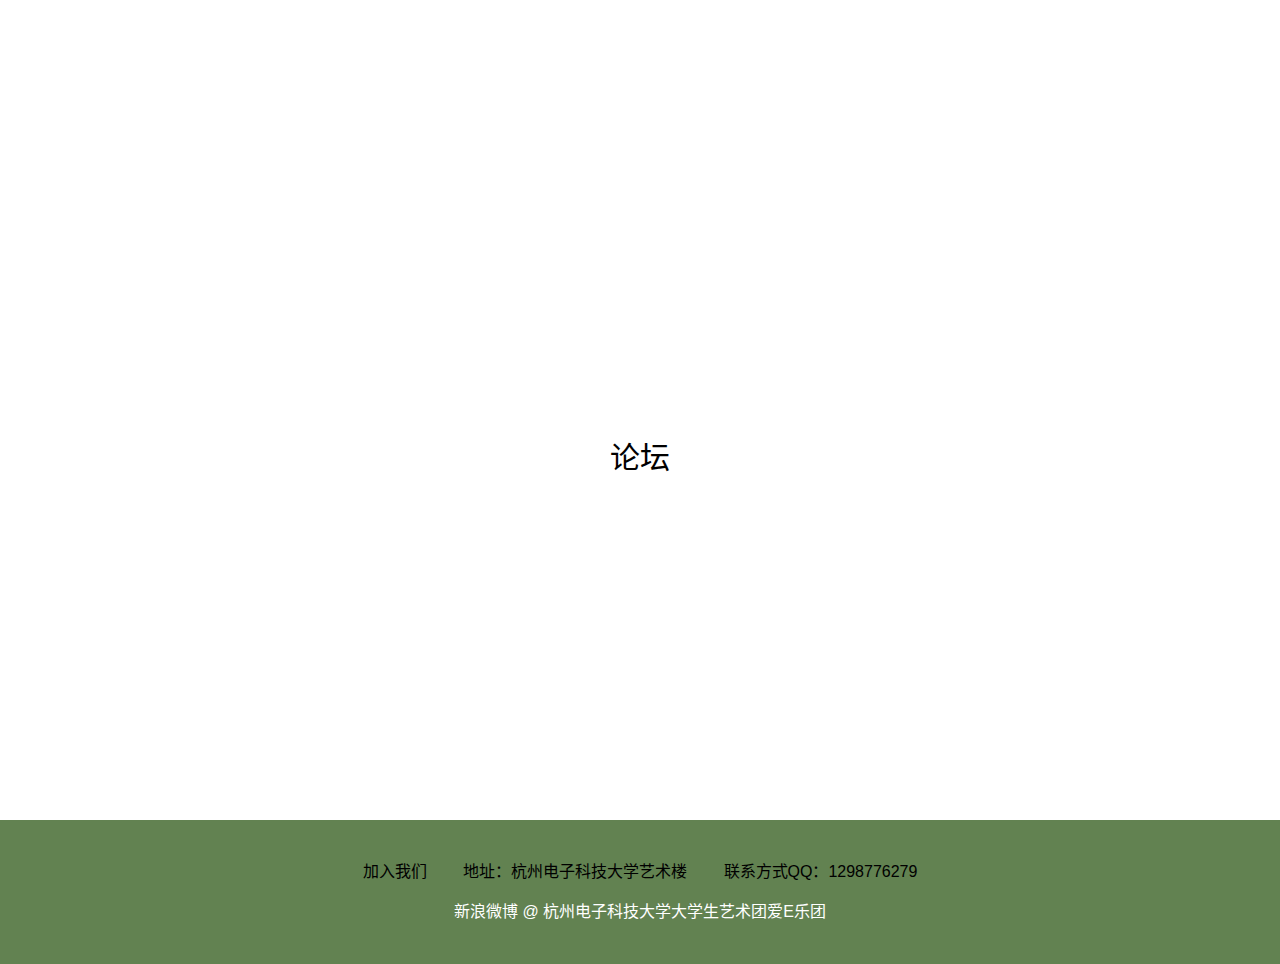
==== commit cbcfc65a: "Update index.html" ====
--- a/index.html
+++ b/index.html
@@ -158,7 +158,7 @@
         </div>
     </div>
 
-     <div class="container">
+     <div class="container bl-card">
         <h3 class="bl-card-title"><a href="helloworld.html">短视频</a></h3>
         <div class="card-deck text-center" data-aos="fade-left">
             <div class="card">
@@ -192,7 +192,7 @@
         </div>
     </div>
 
-    <div class="container">
+    <div class="container bl-card">
         <h3 class="bl-card-title"><a href="helloworld.html">论坛</a></h3>
         <div class="card-deck text-center" data-aos="fade-left">
             <div class="card">
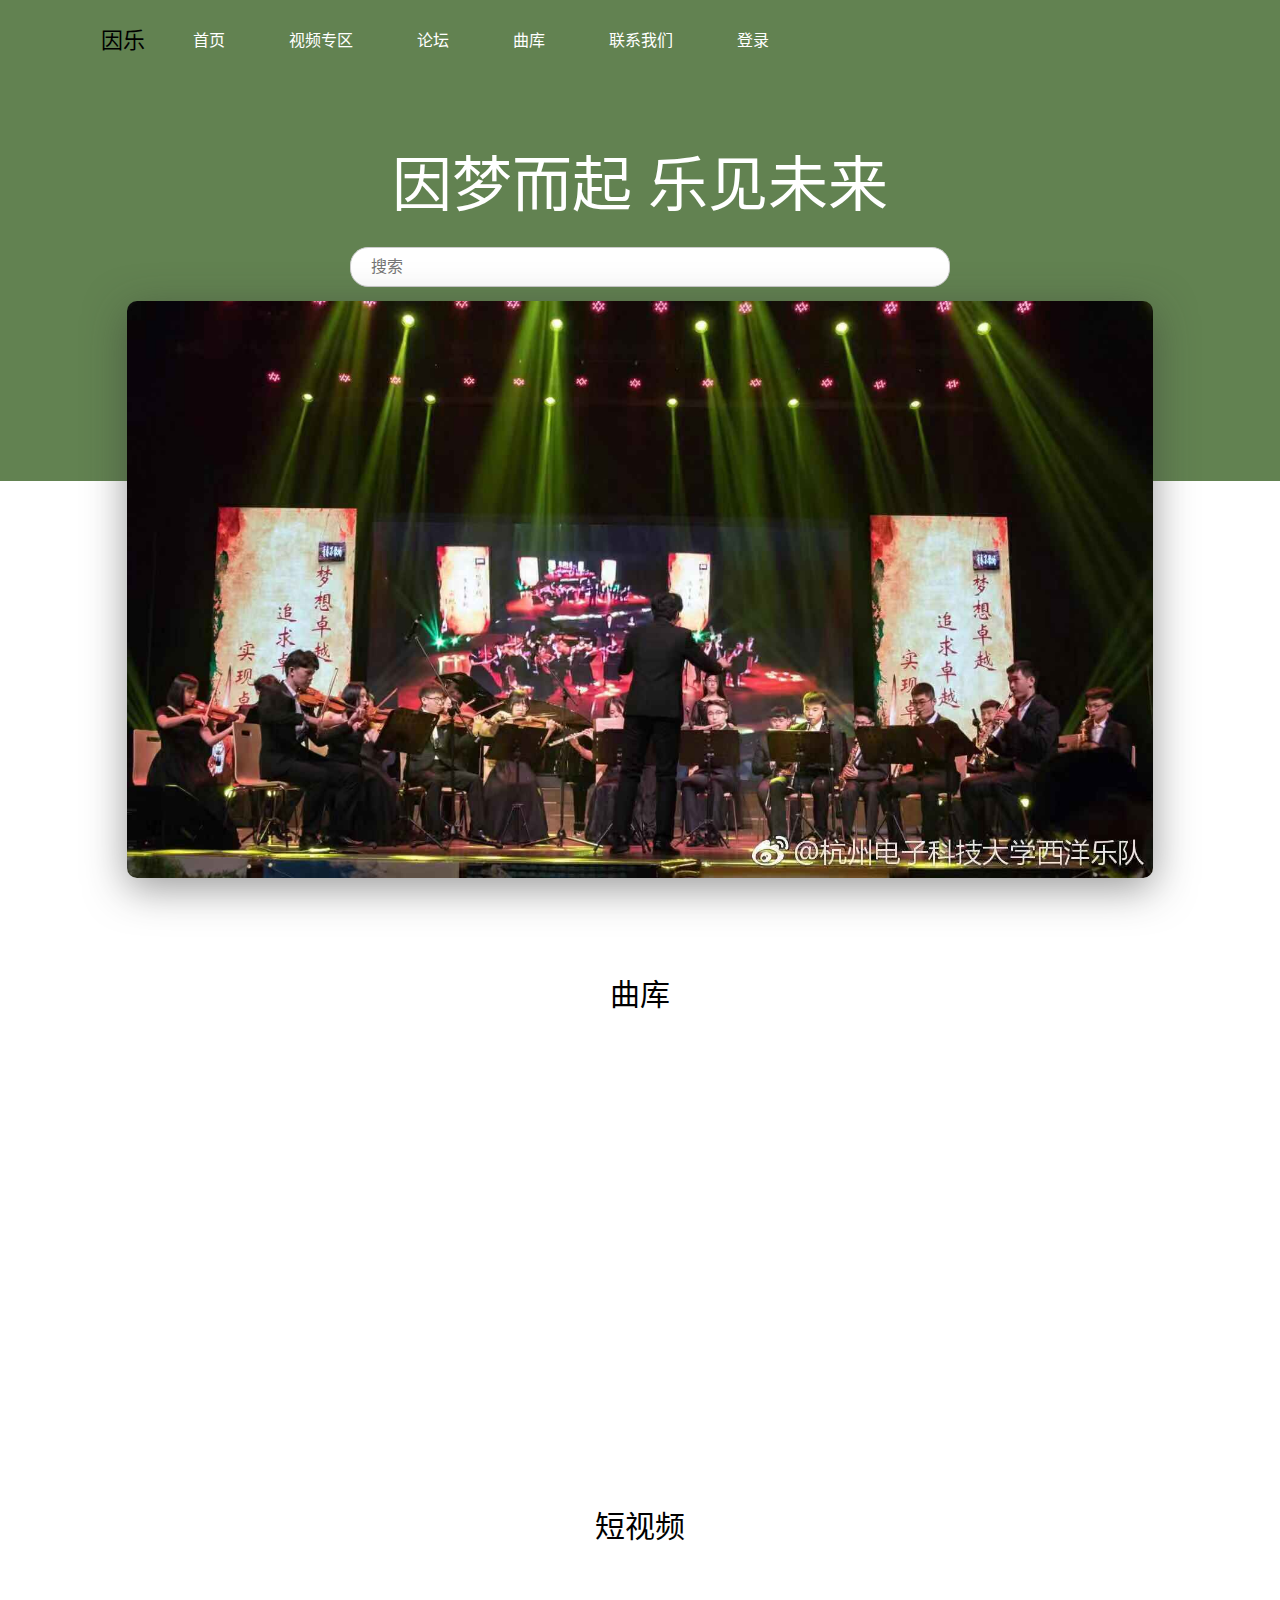
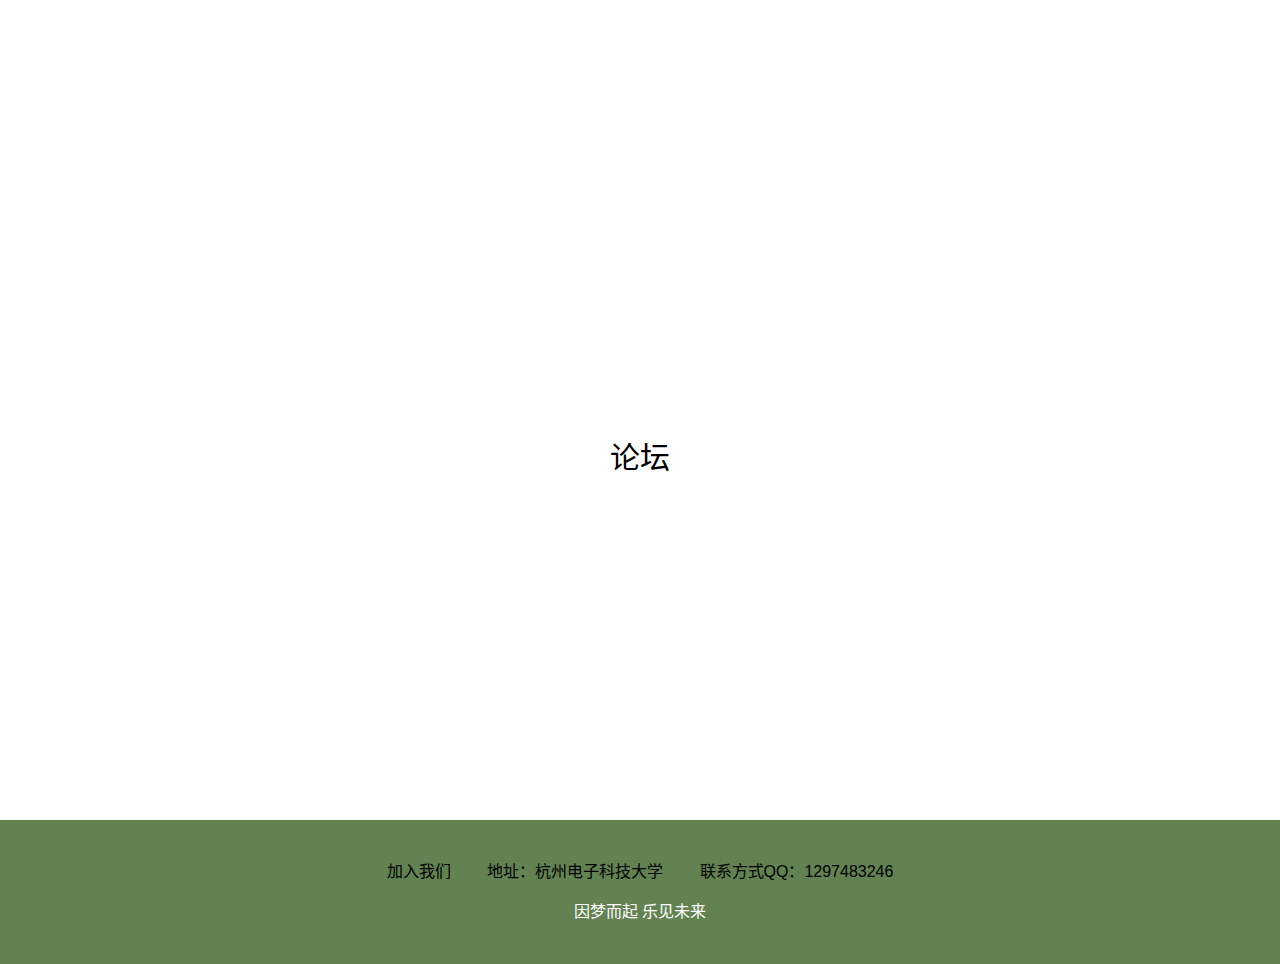
==== commit 7d92f277: "Update index.html" ====
--- a/index.html
+++ b/index.html
@@ -128,31 +128,31 @@
         <h3 class="bl-card-title"><a href="helloworld.html">曲库</a></h3>
         <div class="card-deck text-center" data-aos="fade-left">
             <div class="card">
-                <div class="card-img-top"><img src="img/tidai.png" alt=""></div>
-                <div class="card-body">
-                    <h3 class="card-title"><a href="helloworld.html">马六</a></h3>
-                    <p class="card-text"><small class="text-muted"><a href="helloworld.html">编曲小能手一号</a></small></p>
-                </div>
-            </div>
-            <div class="card">
-                <div class="card-img-top"><img src="img/tidai.png" alt=""></div>
-                <div class="card-body">
-                    <h3 class="card-title"><a href="helloworld.html">马六</a></h3>
-                    <p class="card-text"><small class="text-muted"><a href="helloworld.html">编曲小能手一号</a></small></p>
-                </div>
-            </div>
-            <div class="card">
-                <div class="card-img-top"><img src="img/tidai.png" alt=""></div>
-                <div class="card-body">
-                    <h3 class="card-title"><a href="helloworld.html">马六</a></h3>
-                    <p class="card-text"><small class="text-muted"><a href="helloworld.html">编曲小能手一号</a></small></p>
-                </div>
-            </div>
-            <div class="card">
-                <div class="card-img-top"><img src="img/tidai.png" alt=""></div>
-                <div class="card-body">
-                    <h3 class="card-title"><a href="helloworld.html">马六</a></h3>
-                    <p class="card-text"><small class="text-muted"><a href="helloworld.html">编曲小能手一号</a></small></p>
+                <div class="card-img-top"><img src="img/qupu_1.png" alt=""></div>
+                <div class="card-body">
+                    <h3 class="card-title"><a href="helloworld.html">小步舞曲</a></h3>
+                    <p class="card-text"><small class="text-muted"><a href="helloworld.html">保罗莫里哀</a></small></p>
+                </div>
+            </div>
+            <div class="card">
+                <div class="card-img-top"><img src="img/qupu_2.png" alt=""></div>
+                <div class="card-body">
+                    <h3 class="card-title"><a href="helloworld.html">春天奏鸣曲</a></h3>
+                    <p class="card-text"><small class="text-muted"><a href="helloworld.html">贝多芬</a></small></p>
+                </div>
+            </div>
+            <div class="card">
+                <div class="card-img-top"><img src="img/qupu_3.png" alt=""></div>
+                <div class="card-body">
+                    <h3 class="card-title"><a href="helloworld.html">随想曲一号</a></h3>
+                    <p class="card-text"><small class="text-muted"><a href="helloworld.html">帕格尼尼</a></small></p>
+                </div>
+            </div>
+            <div class="card">
+                <div class="card-img-top"><img src="img/qupu_4.png" alt=""></div>
+                <div class="card-body">
+                    <h3 class="card-title"><a href="helloworld.html">主题与变奏</a></h3>
+                    <p class="card-text"><small class="text-muted"><a href="helloworld.html">维尼亚夫斯基</a></small></p>
                 </div>
             </div>
         </div>
@@ -162,31 +162,31 @@
         <h3 class="bl-card-title"><a href="helloworld.html">短视频</a></h3>
         <div class="card-deck text-center" data-aos="fade-left">
             <div class="card">
-                <div class="card-img-top"><img src="img/tidai.png" alt=""></div>
-                <div class="card-body">
-                    <h3 class="card-title"><a href="helloworld.html">因乐</a></h3>
-                    <p class="card-text"><small class="text-muted"><a href="helloworld.html">我叫李睿勋</a></small></p>
-                </div>
-            </div>
-            <div class="card">
-                <div class="card-img-top"><img src="img/tidai.png" alt=""></div>
-                <div class="card-body">
-                    <h3 class="card-title"><a href="helloworld.html">因乐</a></h3>
-                    <p class="card-text"><small class="text-muted"><a href="helloworld.html">我叫李睿勋</a></small></p>
-                </div>
-            </div>
-            <div class="card">
-                <div class="card-img-top"><img src="img/tidai.png" alt=""></div>
-                <div class="card-body">
-                    <h3 class="card-title"><a href="helloworld.html">因乐</a></h3>
-                    <p class="card-text"><small class="text-muted"><a href="helloworld.html">我叫李睿勋</a></small></p>
-                </div>
-            </div>
-            <div class="card">
-                <div class="card-img-top"><img src="img/tidai.png" alt=""></div>
-                <div class="card-body">
-                    <h3 class="card-title"><a href="helloworld.html">因乐</a></h3>
-                    <p class="card-text"><small class="text-muted"><a href="helloworld.html">我叫李睿勋</a></small></p>
+                <div class="card-img-top"><img src="img/shipin_1.jpg" alt=""></div>
+                <div class="card-body">
+                    <h3 class="card-title"><a href="helloworld.html">教你闷声发大财</a></h3>
+                    <p class="card-text"><small class="text-muted"><a href="helloworld.html">教程</a></small></p>
+                </div>
+            </div>
+            <div class="card">
+                <div class="card-img-top"><img src="img/shipin_2.jpg" alt=""></div>
+                <div class="card-body">
+                    <h3 class="card-title"><a href="helloworld.html">莫扎特懵逼</a></h3>
+                    <p class="card-text"><small class="text-muted"><a href="helloworld.html">搞笑</a></small></p>
+                </div>
+            </div>
+            <div class="card">
+                <div class="card-img-top"><img src="img/shipin_3.png" alt=""></div>
+                <div class="card-body">
+                    <h3 class="card-title"><a href="helloworld.html">你咋不上天呢</a></h3>
+                    <p class="card-text"><small class="text-muted"><a href="helloworld.html">搞笑</a></small></p>
+                </div>
+            </div>
+            <div class="card">
+                <div class="card-img-top"><img src="img/shipin_4.jfif" alt=""></div>
+                <div class="card-body">
+                    <h3 class="card-title"><a href="helloworld.html">如何正确练琴</a></h3>
+                    <p class="card-text"><small class="text-muted"><a href="helloworld.html">教程</a></small></p>
                 </div>
             </div>
         </div>
@@ -196,31 +196,31 @@
         <h3 class="bl-card-title"><a href="helloworld.html">论坛</a></h3>
         <div class="card-deck text-center" data-aos="fade-left">
             <div class="card">
-                <div class="card-img-top"><img src="img/tidai.png" alt=""></div>
-                <div class="card-body">
-                    <h3 class="card-title"><a href="helloworld.html">因乐</a></h3>
-                    <p class="card-text"><small class="text-muted"><a href="helloworld.html">我叫李睿勋</a></small></p>
-                </div>
-            </div>
-            <div class="card">
-                <div class="card-img-top"><img src="img/tidai.png" alt=""></div>
-                <div class="card-body">
-                    <h3 class="card-title"><a href="helloworld.html">因乐</a></h3>
-                    <p class="card-text"><small class="text-muted"><a href="helloworld.html">我叫李睿勋</a></small></p>
-                </div>
-            </div>
-            <div class="card">
-                <div class="card-img-top"><img src="img/tidai.png" alt=""></div>
-                <div class="card-body">
-                    <h3 class="card-title"><a href="helloworld.html">因乐</a></h3>
-                    <p class="card-text"><small class="text-muted"><a href="helloworld.html">我叫李睿勋</a></small></p>
-                </div>
-            </div>
-            <div class="card">
-                <div class="card-img-top"><img src="img/tidai.png" alt=""></div>
-                <div class="card-body">
-                    <h3 class="card-title"><a href="helloworld.html">因乐</a></h3>
-                    <p class="card-text"><small class="text-muted"><a href="helloworld.html">我叫李睿勋</a></small></p>
+                <div class="card-img-top"><img src="img/luntan_1.jpg" alt=""></div>
+                <div class="card-body">
+                    <h3 class="card-title"><a href="helloworld.html">坚持练琴打卡</a></h3>
+                    <p class="card-text"><small class="text-muted"><a href="helloworld.html">我是一个小音符</a></small></p>
+                </div>
+            </div>
+            <div class="card">
+                <div class="card-img-top"><img src="img/luntan_2.jfif" alt=""></div>
+                <div class="card-body">
+                    <h3 class="card-title"><a href="helloworld.html">古琴美照</a></h3>
+                    <p class="card-text"><small class="text-muted"><a href="helloworld.html">帕格李李</a></small></p>
+                </div>
+            </div>
+            <div class="card">
+                <div class="card-img-top"><img src="img/luntan_3.png" alt=""></div>
+                <div class="card-body">
+                    <h3 class="card-title"><a href="helloworld.html">打谱小技巧</a></h3>
+                    <p class="card-text"><small class="text-muted"><a href="helloworld.html">飒妹妹是我</a></small></p>
+                </div>
+            </div>
+            <div class="card">
+                <div class="card-img-top"><img src="img/luntan_4.jfif" alt=""></div>
+                <div class="card-body">
+                    <h3 class="card-title"><a href="helloworld.html">基本功--双击</a></h3>
+                    <p class="card-text"><small class="text-muted"><a href="helloworld.html">yf1344532</a></small></p>
                 </div>
             </div>
         </div>
@@ -274,13 +274,15 @@
                     <a href="#">加入我们</a>
                 </li>
                 <li class="bl-footer-item">
-                    <a href="#">地址：杭州电子科技大学艺术楼</a>
+                    <!-- <a href="#">地址：杭州电子科技大学艺术楼</a> -->
+                    <a href="#">地址：杭州电子科技大学</a>
                 </li>
                 <li class="bl-footer-item">
-                    <a href="#">联系方式QQ：1298776279</a>
+                    <a href="#">联系方式QQ：1297483246</a>
                 </li>
             </ul>
-            <div class="copyright">新浪微博 @ 杭州电子科技大学大学生艺术团爱E乐团</div>
+            <!-- <div class="copyright">新浪微博 @ 杭州电子科技大学大学生艺术团爱E乐团</div> -->
+            <div class="copyright">因梦而起 乐见未来</div>
         </div>
     </div>
 <script src="jquery/jquery.min.js"></script>
